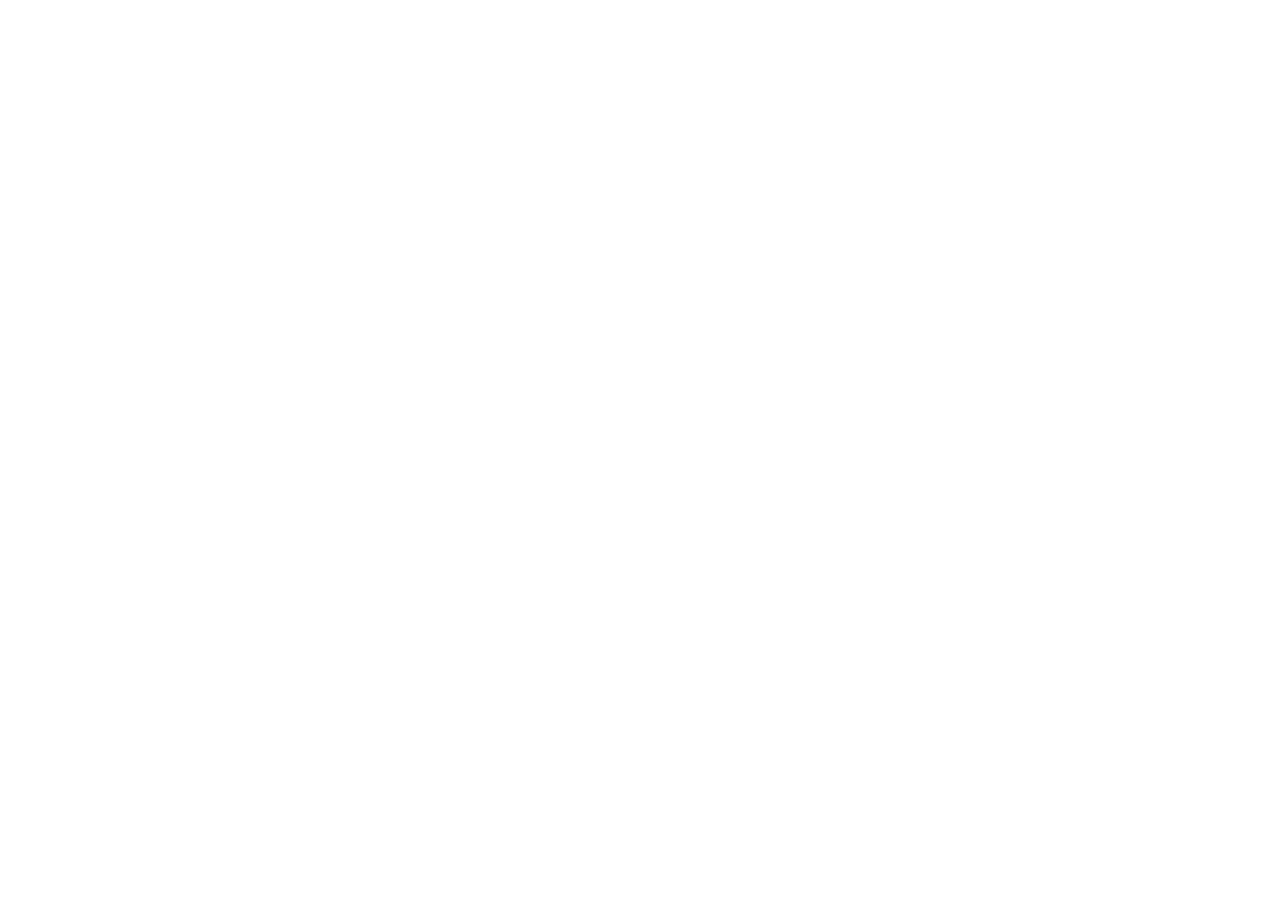
==== simulacao_alocacao/index.html @ bb9b7c33 "bar charrt" ====
<!DOCTYPE html>
<html>
	<head>
		
		<script src="https://d3js.org/d3.v4.min.js"></script>
		
		<script type="text/javascript">
			
			function draw(data){
				
				var margin = {top:50,right:10,bottom:10,left:50},
					width = 1000,
					height = 800;
				
				var svg = d3.select(".graph")
							.append("svg")
							.attr("class","svg")
							.attr("width", width + margin.right + margin.left)
							.attr("height", height + margin.bottom + margin.top);
									
				var d_current = new Date
				var x =  d3.scaleLinear()
						.range([0,width - margin.right - margin.left])
						.domain([d_current,d3.max(data, function(d){return d["dia_final"];})]);	
				
				var y = d3.scaleLinear()
						.range([0,height - margin.top - margin.bottom])
						.domain([0,data.length])
						
				var g = d3.select('svg')
						.append('g')
						.attr("transform","translate("+margin.left+","+margin.top+")");
				
				/*ticks*/
				var xAxis = d3.axisBottom(x).ticks(10).tickSize(5).tickFormat(d3.timeFormat("%B %d, %H:%M"));
				
				debugger;
				g.append("g")
					.attr("class","Xaxis")
					.attr("transform","translate(0," + (height - margin.bottom - margin.top) +")")
					.call(xAxis);
				
				debugger;
				g.selectAll("rect")
					.data(data)
					.enter()
					.append("rect")
					.attr("class","rect")
					.attr("x",0)
					.attr("y", function(d,i){return y(i);})
					.attr("width",function(d){return x(d["dia_final"]);})
					.attr("height",4);
				
			};
		</script>
	</head>
	<body>
		<div class="graph">
			<script type="text/javascript">
			
				var parseformat = d3.timeParse("%Y-%m-%d %H:%M:%S");
				
				d3.csv('rds.csv',
					function(d){
						d["data_entrada"] = parseformat( d["data_entrada"])
						d["dia_final"] = parseformat( d["dia_final"])
						return d;
					}
					,draw);
					
			</script>
		</div>
	</body>
</html>
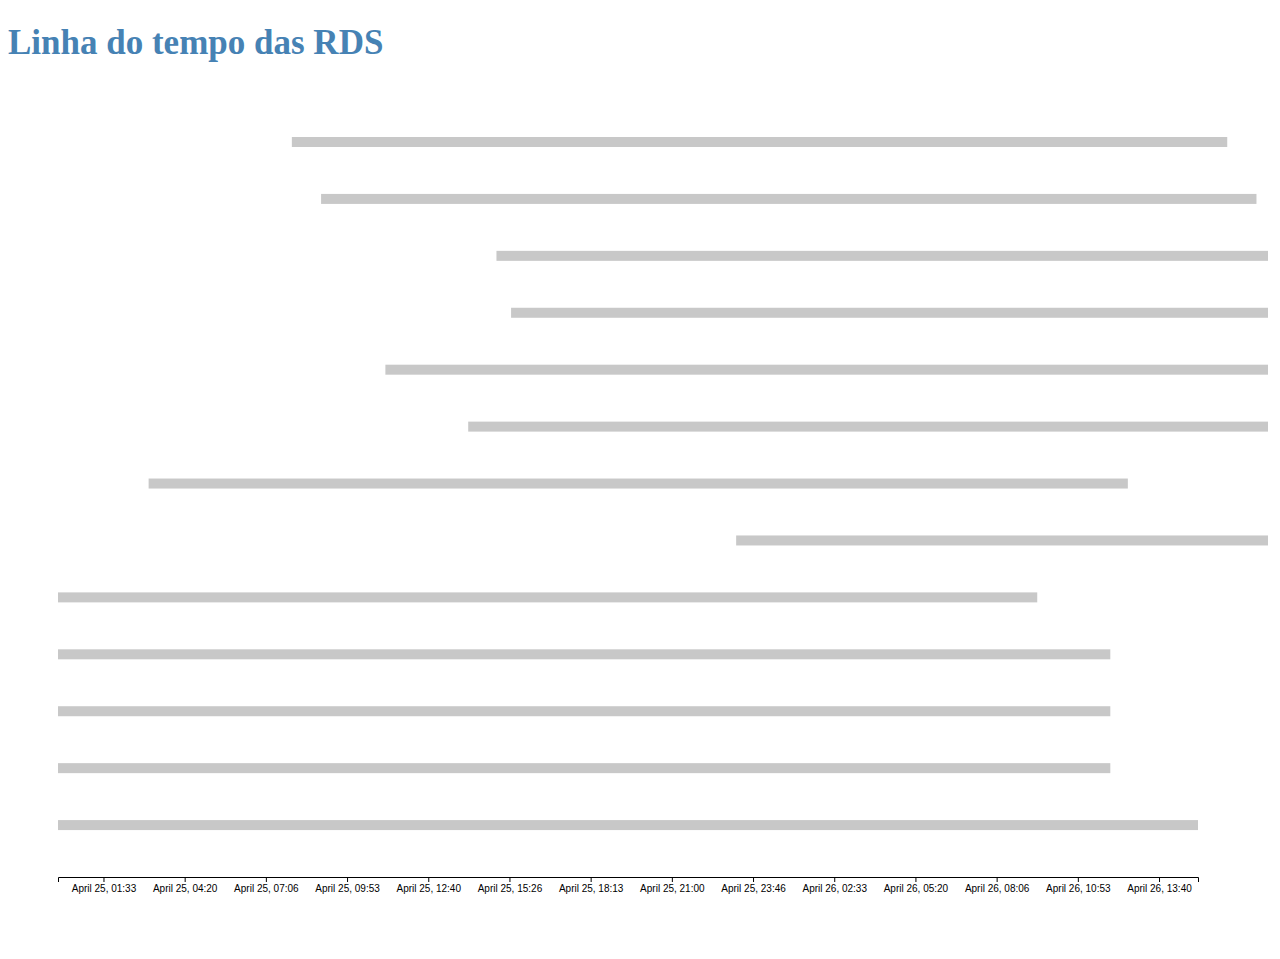
==== commit 3307d542: "adicionando novos dados" ====
--- a/simulacao_alocacao/index.html
+++ b/simulacao_alocacao/index.html
@@ -2,14 +2,33 @@
 <html>
 	<head>
 		
-		<script src="https://d3js.org/d3.v4.min.js"></script>
+		<style>
+			.graph{
+				background-color:white;
+			}
+			.title{
+				font-size:35px;
+				color:steelblue;
+			}
+			.rect{
+				fill:rgb(200,200,200);
+			}
+			.atendidas{
+				fill:red;
+				fill-opacity:0.6;
+			}
+		</style>
+		
+		<script src="d3.js"></script>
 		
 		<script type="text/javascript">
+		
+			var rds_atendidas = [];
 			
 			function draw(data){
 				
 				var margin = {top:50,right:10,bottom:10,left:50},
-					width = 1000,
+					width = 1200,
 					height = 800;
 				
 				var svg = d3.select(".graph")
@@ -21,7 +40,7 @@
 				var d_current = new Date
 				var x =  d3.scaleLinear()
 						.range([0,width - margin.right - margin.left])
-						.domain([d_current,d3.max(data, function(d){return d["dia_final"];})]);	
+						.domain([d3.min(data, function(d){return d["data_entrada"];}),d3.max(data, function(d){return d["dia_final"];})]);	
 				
 				var y = d3.scaleLinear()
 						.range([0,height - margin.top - margin.bottom])
@@ -34,32 +53,51 @@
 				/*ticks*/
 				var xAxis = d3.axisBottom(x).ticks(10).tickSize(5).tickFormat(d3.timeFormat("%B %d, %H:%M"));
 				
-				debugger;
 				g.append("g")
 					.attr("class","Xaxis")
 					.attr("transform","translate(0," + (height - margin.bottom - margin.top) +")")
 					.call(xAxis);
 				
-				debugger;
 				g.selectAll("rect")
 					.data(data)
 					.enter()
 					.append("rect")
-					.attr("class","rect")
-					.attr("x",0)
+					.attr("class",function(d){return "rect rd" + d["id_rd"]})
+					.attr("x",function(d){return x(d["data_entrada"])})
 					.attr("y", function(d,i){return y(i);})
 					.attr("width",function(d){return x(d["dia_final"]);})
-					.attr("height",4);
+					.attr("height",10);
+					
+				rds_atendidas.forEach(function(d){
+						debugger;
+						var position = d3.select('.rd' + d['id_rd']);
+												
+						g.append('rect')
+							.attr('class','atendidas')
+							.attr('y',+position.attr('y'))
+							.attr('x', x(d['data_inicio']))
+							.attr('width',x(d['data_fim']))
+							.attr('height',10);
+					}
+				);
+				
+				
 				
 			};
 		</script>
 	</head>
 	<body>
 		<div class="graph">
+			<h1 class="title">Linha do tempo das RDS</h1>
 			<script type="text/javascript">
-			
+				
 				var parseformat = d3.timeParse("%Y-%m-%d %H:%M:%S");
 				
+				d3.csv('rds_atendidas.csv',function(d){
+						d['data_inicio'] = parseformat(d['data_inicio'])
+						d['data_fim'] = parseformat(d['data_fim'])
+						return d;},function(d){rds_atendidas = d});
+						
 				d3.csv('rds.csv',
 					function(d){
 						d["data_entrada"] = parseformat( d["data_entrada"])
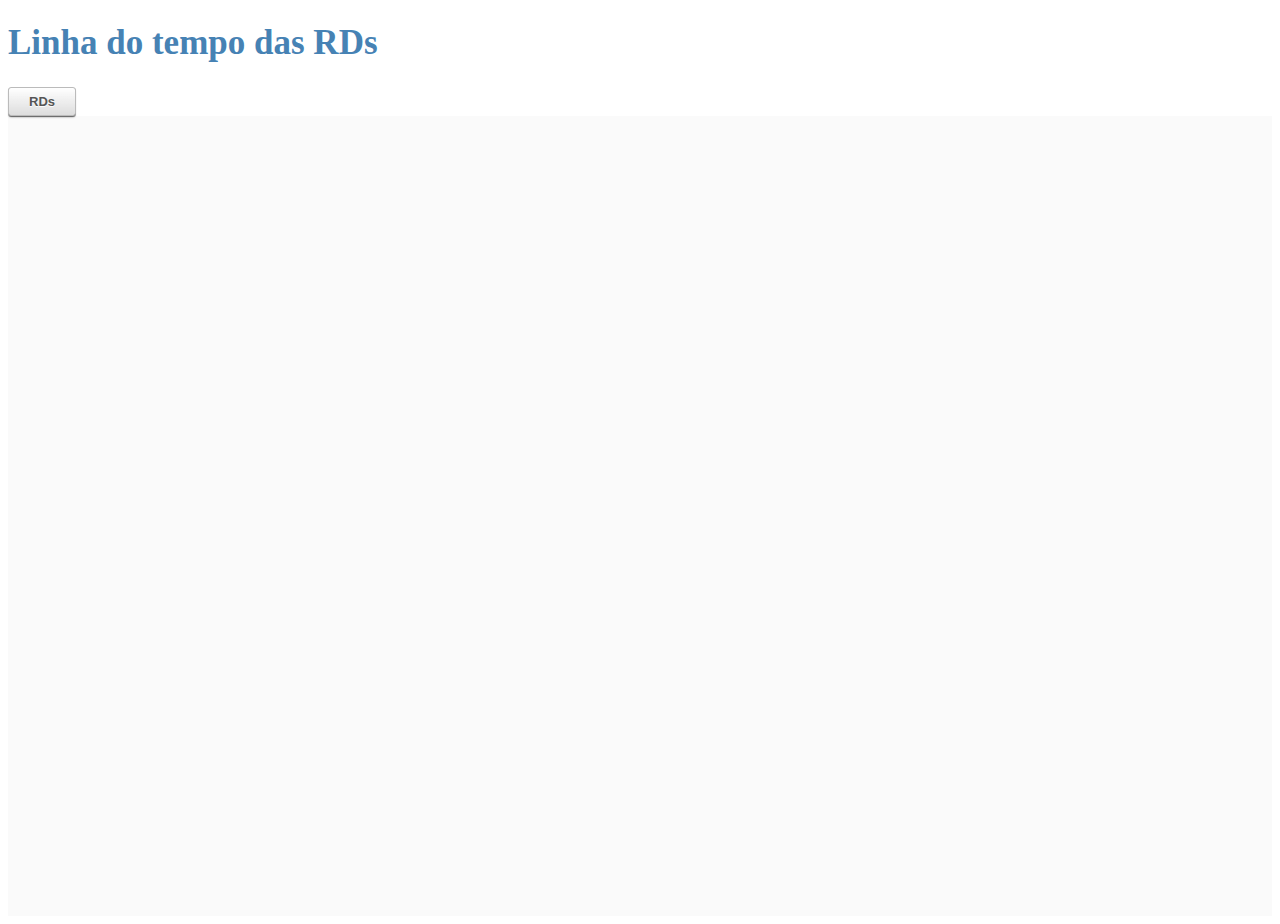
==== commit c7592afc: "Criado simulador de filas" ====
--- a/simulacao_alocacao/index.html
+++ b/simulacao_alocacao/index.html
@@ -4,19 +4,86 @@
 		
 		<style>
 			.graph{
-				background-color:white;
+				width:100%;
+				height:800px;
+				background-color:rgb(250,250,250);
+				overflow:scroll;
 			}
 			.title{
 				font-size:35px;
 				color:steelblue;
 			}
 			.rect{
-				fill:rgb(200,200,200);
+				fill:gray;
+				fill-opacity:0.5;
 			}
 			.atendidas{
-				fill:red;
-				fill-opacity:0.6;
-			}
+				fill:blue;
+				fill-opacity:1;
+			}
+			.etapa-1{
+				fill:#479600;
+			}
+			.etapa-2{
+				fill:#5d374f;
+			}
+			.etapa-3{
+				fill:#ced248;
+			}
+			.etapa-4{
+				fill:#c35c2f;
+			}
+			.etapa-5{
+				fill:#b68567;
+			}
+			
+			div.tooltip {	
+				position: absolute;			
+				text-align: left;			
+				width: 300px;					
+				height: 60px;					
+				padding: 2px;				
+				font: 12px Verdana;		
+				background: rgb(230,230,230);	
+				border: 0px;		
+				border-radius: 8px;			
+				pointer-events: none;			
+			}
+			
+			.button{
+				display: inline-block;
+				zoom: 1;
+				padding: 6px 20px;
+				margin: 0;
+				cursor: pointer;
+				border: 1px solid #bbb;
+				overflow: visible;
+				font: bold 13px arial, helvetica, sans-serif;
+				text-decoration: none;
+				white-space: nowrap;
+				color: #555;
+
+				background-color: #ddd;
+				background-image: -webkit-gradient(linear, left top, left bottom, from(rgba(255,255,255,1)), to(rgba(255,255,255,0)));
+				background-image: -webkit-linear-gradient(top, rgba(255,255,255,1), rgba(255,255,255,0));
+				background-image: -moz-linear-gradient(top, rgba(255,255,255,1), rgba(255,255,255,0));
+				background-image: -ms-linear-gradient(top, rgba(255,255,255,1), rgba(255,255,255,0));
+				background-image: -o-linear-gradient(top, rgba(255,255,255,1), rgba(255,255,255,0));
+				background-image: linear-gradient(top, rgba(255,255,255,1), rgba(255,255,255,0));
+
+				-webkit-transition: background-color .2s ease-out;
+				-moz-transition: background-color .2s ease-out;
+				-ms-transition: background-color .2s ease-out;
+				-o-transition: background-color .2s ease-out;
+				transition: background-color .2s ease-out;
+				background-clip: padding-box; /* Fix bleeding */
+				-moz-border-radius: 3px;
+				-webkit-border-radius: 3px;
+				border-radius: 3px;
+				-moz-box-shadow: 0 1px 0 rgba(0, 0, 0, .3), 0 2px 2px -1px rgba(0, 0, 0, .5), 0 1px 0 rgba(255, 255, 255, .3) inset;
+				-webkit-box-shadow: 0 1px 0 rgba(0, 0, 0, .3), 0 2px 2px -1px rgba(0, 0, 0, .5), 0 1px 0 rgba(255, 255, 255, .3) inset;
+				box-shadow: 0 1px 0 rgba(0, 0, 0, .3), 0 2px 2px -1px rgba(0, 0, 0, .5), 0 1px 0 rgba(255, 255, 255, .3) inset;
+				text-shadow: 0 1px 0 rgba(255,255,255, .9);
 		</style>
 		
 		<script src="d3.js"></script>
@@ -24,12 +91,33 @@
 		<script type="text/javascript">
 		
 			var rds_atendidas = [];
+			var largura = 10;
+			var timeformat = d3.timeFormat("%B %d, %H:%M");
+			
+			function legend(svg,x,text,margin,classe){
+				debugger;
+				var width_local = 10;
+				var height_local = 10;
+			
+				svg.append('rect')
+				.attr('width',width_local)
+				.attr('height',height_local)
+				.attr('class',classe)
+				.attr('x',x)
+				.attr('y',margin.top*.2);
+				
+				svg.append('text')
+					.attr('x', x + width_local)
+					.attr('y',margin.top*.2 + height_local)
+					.html(text);
+				
+			};
 			
 			function draw(data){
 				
-				var margin = {top:50,right:10,bottom:10,left:50},
+				var margin = {top:40,right:10,bottom:10,left:50},
 					width = 1200,
-					height = 800;
+					height = data.length*(15);
 				
 				var svg = d3.select(".graph")
 							.append("svg")
@@ -40,7 +128,8 @@
 				var d_current = new Date
 				var x =  d3.scaleLinear()
 						.range([0,width - margin.right - margin.left])
-						.domain([d3.min(data, function(d){return d["data_entrada"];}),d3.max(data, function(d){return d["dia_final"];})]);	
+						.domain([d3.min(data, function(d){return d["data_entrada"];})
+								,d3.max(data, function(d){return d["data_final"];})]);	
 				
 				var y = d3.scaleLinear()
 						.range([0,height - margin.top - margin.bottom])
@@ -49,6 +138,19 @@
 				var g = d3.select('svg')
 						.append('g')
 						.attr("transform","translate("+margin.left+","+margin.top+")");
+						
+				/*criar legendas*/
+				legend(svg,10, 'Etapa 1',margin,'etapa-1');
+				legend(svg,80, 'Etapa 2',margin,'etapa-2');
+				legend(svg,150, 'Etapa 3',margin,'etapa-3');
+				legend(svg,220, 'Etapa 4',margin,'etapa-4');
+				legend(svg,290, 'Etapa 5',margin,'etapa-5');
+				
+					
+				
+				var div = d3.select(".graph").append("div")	
+						.attr("class", "tooltip")				
+						.style("opacity", 0);
 				
 				/*ticks*/
 				var xAxis = d3.axisBottom(x).ticks(10).tickSize(5).tickFormat(d3.timeFormat("%B %d, %H:%M"));
@@ -62,24 +164,68 @@
 					.data(data)
 					.enter()
 					.append("rect")
-					.attr("class",function(d){return "rect rd" + d["id_rd"]})
 					.attr("x",function(d){return x(d["data_entrada"])})
+					.attr("class",function(d){return "rect rd" + d["numerocaso"] + " " + d["etapa"].replace(' ','-')})
 					.attr("y", function(d,i){return y(i);})
-					.attr("width",function(d){return x(d["dia_final"]);})
-					.attr("height",10);
-					
+					.attr("width",function(d){return x(d["data_final"]);})
+					.attr("height",largura)
+					.on("mouseover",function(d){
+						div.transition().duration(200).style("opacity", .9);
+						
+						div.html("Id rd: " + d['numerocaso'] + "<br>" +
+								"etapa: " + d['etapa'] + "<br>" +
+								"Data entrada: " + timeformat(d['data_entrada']) 
+								+ "<br>" + "Data final: " + timeformat(d['data_final']))								
+						.style("left", (d3.event.pageX) + "px")
+						.style("top", (d3.event.pageY - 28) + "px");
+					})
+					.on("mouseout", function(d){		
+						div.transition()		
+						.duration(500)		
+						.style("opacity", 0);	
+					});
+					
+				/*Adicionar o código da rd*/
+				
+				data.forEach(function(d){
+					var position = d3.select('.rd' + d['numerocaso']);
+					
+					g.append('text')
+						.attr('x',-margin.left)
+						.attr('y',+position.attr('y')+largura*.8)
+						.style('font-size',10)
+						.html(d['numerocaso']);
+				});
+				
+				/*Colocar linha para marcar a data atual*/
+				var today = new Date
+				
+				debugger;
+				svg.append('rect')
+					.attr('x',x(today.getTime()))
+					.attr('y',margin.top)
+					.attr('height',height - margin.top - margin.bottom)
+					.attr('width',1);	
+				
+				svg.append('text')
+					.attr('x',x(today.getTime()))
+					.attr('y',margin.top-1)
+					.attr('width',50)
+					.attr('height',50)
+					.html('Datetime atual');
+				
+					/*
 				rds_atendidas.forEach(function(d){
-						debugger;
-						var position = d3.select('.rd' + d['id_rd']);
+						var position = d3.select('.rd' + d['numerocaso']);
 												
 						g.append('rect')
 							.attr('class','atendidas')
-							.attr('y',+position.attr('y'))
+							.attr('y',+position.attr('y')+5)
 							.attr('x', x(d['data_inicio']))
-							.attr('width',x(d['data_fim']))
-							.attr('height',10);
+							.attr('width',x(d['data_final']))
+							.attr('height',5);
 					}
-				);
+				)*/;
 				
 				
 				
@@ -87,25 +233,30 @@
 		</script>
 	</head>
 	<body>
+		<h1 class="title">Linha do tempo das RDs</h1>
+		
+		<div>
+			<button class="button">RDs</button>
+		</div>
+		
 		<div class="graph">
-			<h1 class="title">Linha do tempo das RDS</h1>
 			<script type="text/javascript">
 				
 				var parseformat = d3.timeParse("%Y-%m-%d %H:%M:%S");
-				
+					
 				d3.csv('rds_atendidas.csv',function(d){
-						d['data_inicio'] = parseformat(d['data_inicio'])
-						d['data_fim'] = parseformat(d['data_fim'])
-						return d;},function(d){rds_atendidas = d});
-						
-				d3.csv('rds.csv',
+					d['data_inicio'] = parseformat(d['data_inicio'])
+					d['data_final'] = parseformat(d['data_final'])
+					return d;},function(d){rds_atendidas = d});
+					
+				d3.csv('demanda.csv',
 					function(d){
 						d["data_entrada"] = parseformat( d["data_entrada"])
-						d["dia_final"] = parseformat( d["dia_final"])
+						d["data_final"] = parseformat( d["data_final"])
 						return d;
 					}
 					,draw);
-					
+				
 			</script>
 		</div>
 	</body>
